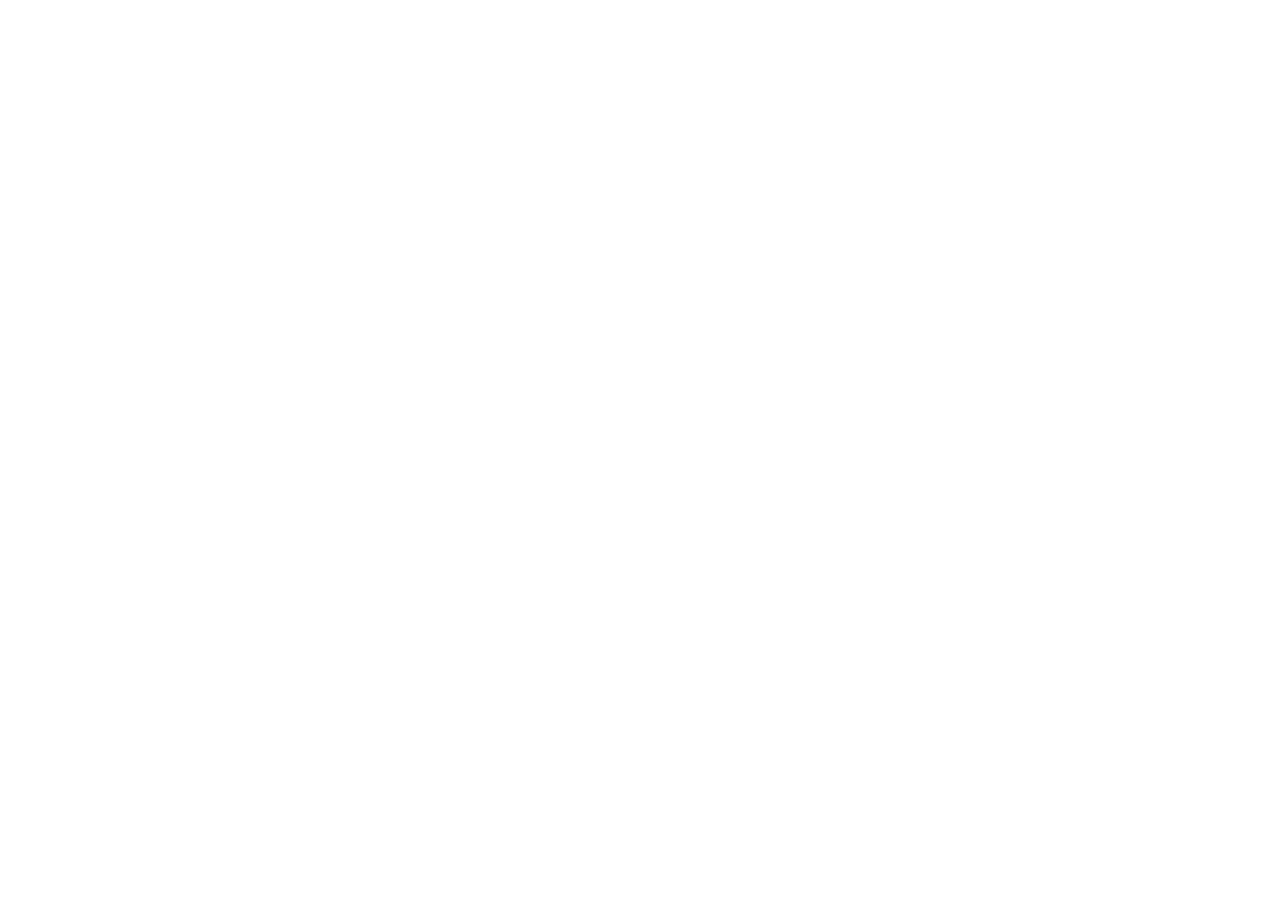
==== colors/index.html @ 80b67d11 "color to page" ====
<!doctype html><html lang="en"><head><meta charset="utf-8"/><link rel="shortcut icon" href="/favicon.ico"/><meta name="viewport" content="width=device-width,initial-scale=1,shrink-to-fit=no"/><meta name="theme-color" content="#000000"/><link rel="manifest" href="/manifest.json"/><title>React App</title><link href="/static/css/main.e0e7d87d.chunk.css" rel="stylesheet"></head><body><noscript>You need to enable JavaScript to run this app.</noscript><div id="root"></div><script>!function(l){function e(e){for(var r,t,n=e[0],o=e[1],u=e[2],f=0,i=[];f<n.length;f++)t=n[f],p[t]&&i.push(p[t][0]),p[t]=0;for(r in o)Object.prototype.hasOwnProperty.call(o,r)&&(l[r]=o[r]);for(s&&s(e);i.length;)i.shift()();return c.push.apply(c,u||[]),a()}function a(){for(var e,r=0;r<c.length;r++){for(var t=c[r],n=!0,o=1;o<t.length;o++){var u=t[o];0!==p[u]&&(n=!1)}n&&(c.splice(r--,1),e=f(f.s=t[0]))}return e}var t={},p={2:0},c=[];function f(e){if(t[e])return t[e].exports;var r=t[e]={i:e,l:!1,exports:{}};return l[e].call(r.exports,r,r.exports,f),r.l=!0,r.exports}f.m=l,f.c=t,f.d=function(e,r,t){f.o(e,r)||Object.defineProperty(e,r,{enumerable:!0,get:t})},f.r=function(e){"undefined"!=typeof Symbol&&Symbol.toStringTag&&Object.defineProperty(e,Symbol.toStringTag,{value:"Module"}),Object.defineProperty(e,"__esModule",{value:!0})},f.t=function(r,e){if(1&e&&(r=f(r)),8&e)return r;if(4&e&&"object"==typeof r&&r&&r.__esModule)return r;var t=Object.create(null);if(f.r(t),Object.defineProperty(t,"default",{enumerable:!0,value:r}),2&e&&"string"!=typeof r)for(var n in r)f.d(t,n,function(e){return r[e]}.bind(null,n));return t},f.n=function(e){var r=e&&e.__esModule?function(){return e.default}:function(){return e};return f.d(r,"a",r),r},f.o=function(e,r){return Object.prototype.hasOwnProperty.call(e,r)},f.p="/";var r=window.webpackJsonp=window.webpackJsonp||[],n=r.push.bind(r);r.push=e,r=r.slice();for(var o=0;o<r.length;o++)e(r[o]);var s=n;a()}([])</script><script src="/static/js/1.f739feb7.chunk.js"></script><script src="/static/js/main.8714162a.chunk.js"></script></body></html>
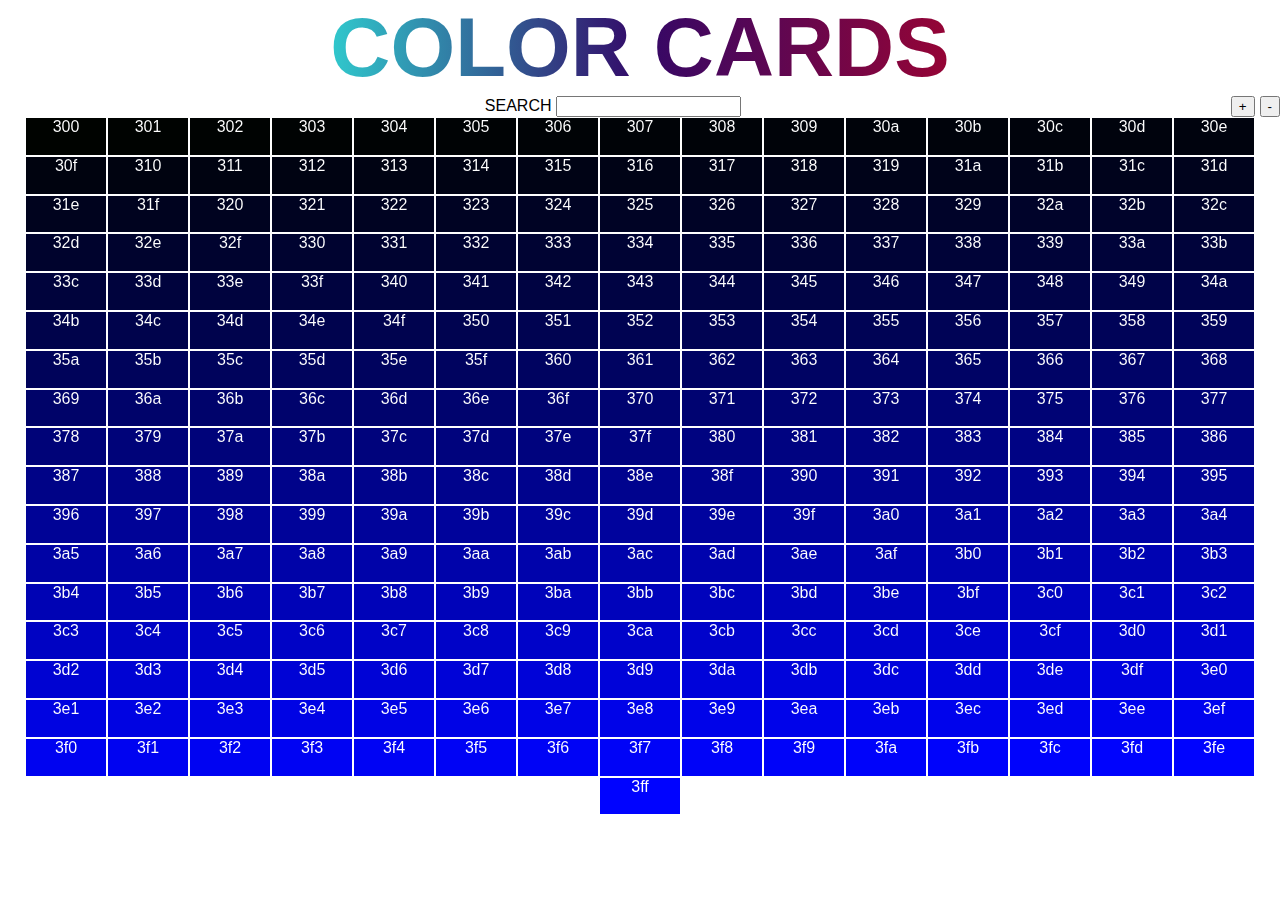
==== commit 755ad1bf: "change homepage" ====
--- a/colors/index.html
+++ b/colors/index.html
@@ -1 +1 @@
-<!doctype html><html lang="en"><head><meta charset="utf-8"/><link rel="shortcut icon" href="/favicon.ico"/><meta name="viewport" content="width=device-width,initial-scale=1,shrink-to-fit=no"/><meta name="theme-color" content="#000000"/><link rel="manifest" href="/manifest.json"/><title>React App</title><link href="/static/css/main.e0e7d87d.chunk.css" rel="stylesheet"></head><body><noscript>You need to enable JavaScript to run this app.</noscript><div id="root"></div><script>!function(l){function e(e){for(var r,t,n=e[0],o=e[1],u=e[2],f=0,i=[];f<n.length;f++)t=n[f],p[t]&&i.push(p[t][0]),p[t]=0;for(r in o)Object.prototype.hasOwnProperty.call(o,r)&&(l[r]=o[r]);for(s&&s(e);i.length;)i.shift()();return c.push.apply(c,u||[]),a()}function a(){for(var e,r=0;r<c.length;r++){for(var t=c[r],n=!0,o=1;o<t.length;o++){var u=t[o];0!==p[u]&&(n=!1)}n&&(c.splice(r--,1),e=f(f.s=t[0]))}return e}var t={},p={2:0},c=[];function f(e){if(t[e])return t[e].exports;var r=t[e]={i:e,l:!1,exports:{}};return l[e].call(r.exports,r,r.exports,f),r.l=!0,r.exports}f.m=l,f.c=t,f.d=function(e,r,t){f.o(e,r)||Object.defineProperty(e,r,{enumerable:!0,get:t})},f.r=function(e){"undefined"!=typeof Symbol&&Symbol.toStringTag&&Object.defineProperty(e,Symbol.toStringTag,{value:"Module"}),Object.defineProperty(e,"__esModule",{value:!0})},f.t=function(r,e){if(1&e&&(r=f(r)),8&e)return r;if(4&e&&"object"==typeof r&&r&&r.__esModule)return r;var t=Object.create(null);if(f.r(t),Object.defineProperty(t,"default",{enumerable:!0,value:r}),2&e&&"string"!=typeof r)for(var n in r)f.d(t,n,function(e){return r[e]}.bind(null,n));return t},f.n=function(e){var r=e&&e.__esModule?function(){return e.default}:function(){return e};return f.d(r,"a",r),r},f.o=function(e,r){return Object.prototype.hasOwnProperty.call(e,r)},f.p="/";var r=window.webpackJsonp=window.webpackJsonp||[],n=r.push.bind(r);r.push=e,r=r.slice();for(var o=0;o<r.length;o++)e(r[o]);var s=n;a()}([])</script><script src="/static/js/1.f739feb7.chunk.js"></script><script src="/static/js/main.8714162a.chunk.js"></script></body></html>+<!doctype html><html lang="en"><head><meta charset="utf-8"/><link rel="shortcut icon" href="/colors/favicon.ico"/><meta name="viewport" content="width=device-width,initial-scale=1,shrink-to-fit=no"/><meta name="theme-color" content="#000000"/><link rel="manifest" href="/colors/manifest.json"/><title>React App</title><link href="/colors/static/css/main.e0e7d87d.chunk.css" rel="stylesheet"></head><body><noscript>You need to enable JavaScript to run this app.</noscript><div id="root"></div><script>!function(i){function e(e){for(var r,t,n=e[0],o=e[1],u=e[2],l=0,f=[];l<n.length;l++)t=n[l],c[t]&&f.push(c[t][0]),c[t]=0;for(r in o)Object.prototype.hasOwnProperty.call(o,r)&&(i[r]=o[r]);for(s&&s(e);f.length;)f.shift()();return p.push.apply(p,u||[]),a()}function a(){for(var e,r=0;r<p.length;r++){for(var t=p[r],n=!0,o=1;o<t.length;o++){var u=t[o];0!==c[u]&&(n=!1)}n&&(p.splice(r--,1),e=l(l.s=t[0]))}return e}var t={},c={2:0},p=[];function l(e){if(t[e])return t[e].exports;var r=t[e]={i:e,l:!1,exports:{}};return i[e].call(r.exports,r,r.exports,l),r.l=!0,r.exports}l.m=i,l.c=t,l.d=function(e,r,t){l.o(e,r)||Object.defineProperty(e,r,{enumerable:!0,get:t})},l.r=function(e){"undefined"!=typeof Symbol&&Symbol.toStringTag&&Object.defineProperty(e,Symbol.toStringTag,{value:"Module"}),Object.defineProperty(e,"__esModule",{value:!0})},l.t=function(r,e){if(1&e&&(r=l(r)),8&e)return r;if(4&e&&"object"==typeof r&&r&&r.__esModule)return r;var t=Object.create(null);if(l.r(t),Object.defineProperty(t,"default",{enumerable:!0,value:r}),2&e&&"string"!=typeof r)for(var n in r)l.d(t,n,function(e){return r[e]}.bind(null,n));return t},l.n=function(e){var r=e&&e.__esModule?function(){return e.default}:function(){return e};return l.d(r,"a",r),r},l.o=function(e,r){return Object.prototype.hasOwnProperty.call(e,r)},l.p="/colors/";var r=window.webpackJsonp=window.webpackJsonp||[],n=r.push.bind(r);r.push=e,r=r.slice();for(var o=0;o<r.length;o++)e(r[o]);var s=n;a()}([])</script><script src="/colors/static/js/1.f739feb7.chunk.js"></script><script src="/colors/static/js/main.745c9953.chunk.js"></script></body></html>--- a/colors/static/css/main.e0e7d87d.chunk.css
+++ b/colors/static/css/main.e0e7d87d.chunk.css
@@ -0,0 +1,2 @@
+body{margin:0;padding:0;font-family:-apple-system,BlinkMacSystemFont,Segoe UI,Roboto,Oxygen,Ubuntu,Cantarell,Fira Sans,Droid Sans,Helvetica Neue,sans-serif;-webkit-font-smoothing:antialiased;-moz-osx-font-smoothing:grayscale}code{font-family:source-code-pro,Menlo,Monaco,Consolas,Courier New,monospace}.App{text-align:center}.App-logo{-webkit-animation:App-logo-spin 20s linear infinite;animation:App-logo-spin 20s linear infinite;height:40vmin}.App-header{background-color:#282c34;min-height:100vh;display:flex;flex-direction:column;align-items:center;justify-content:center;font-size:calc(10px + 2vmin);color:#fff}.App-link{color:#61dafb}@-webkit-keyframes App-logo-spin{0%{-webkit-transform:rotate(0deg);transform:rotate(0deg)}to{-webkit-transform:rotate(1turn);transform:rotate(1turn)}}@keyframes App-logo-spin{0%{-webkit-transform:rotate(0deg);transform:rotate(0deg)}to{-webkit-transform:rotate(1turn);transform:rotate(1turn)}}h1{text-transform:uppercase;background:linear-gradient(90deg,#adff2f 0,#30cfd0 25%,#330867 50%,red);-webkit-background-clip:text;background-clip:text;-webkit-text-fill-color:transparent;font-size:6.5vw;margin:0}
+/*# sourceMappingURL=main.e0e7d87d.chunk.css.map */